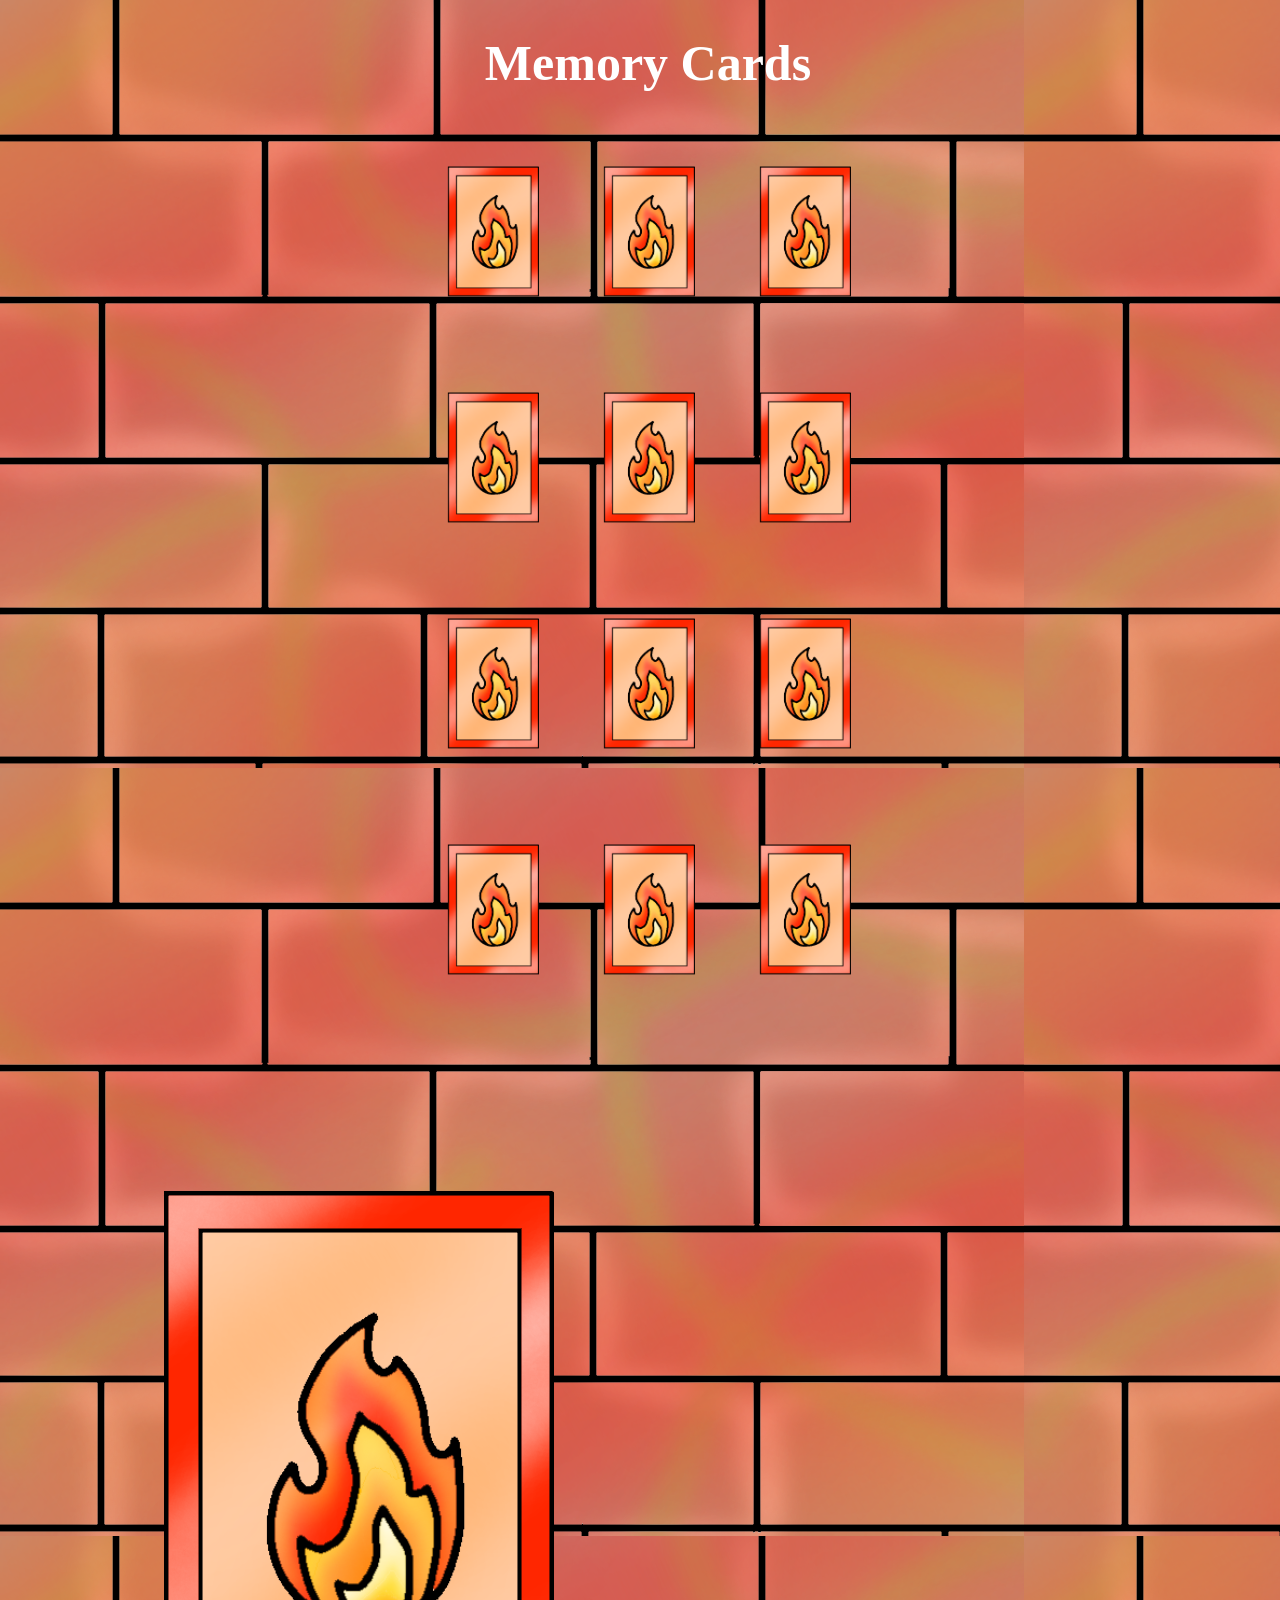
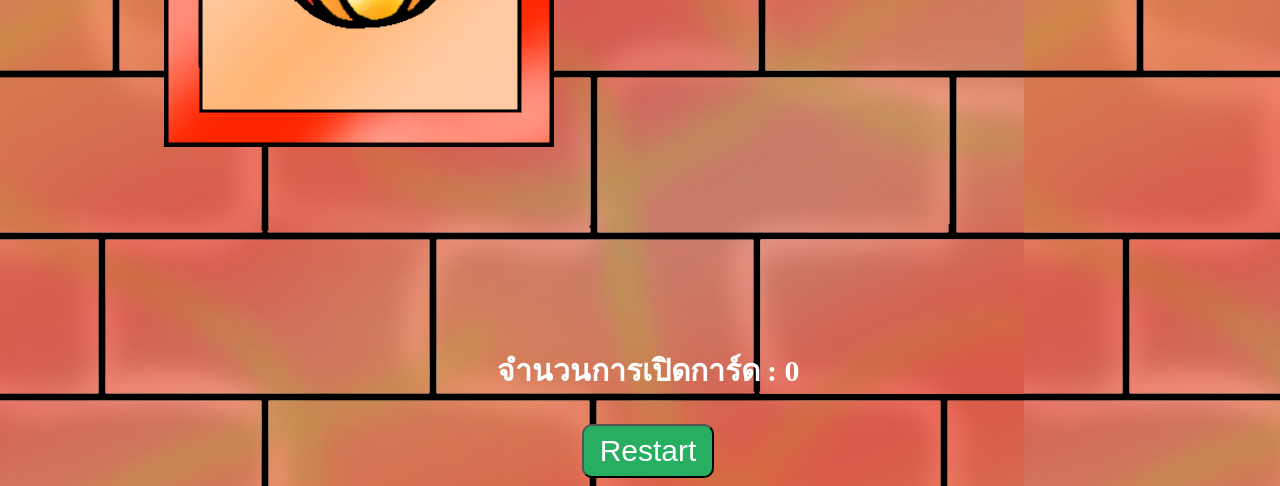
==== index.html @ e2e0ab78 "test" ====
<!DOCTYPE html>
<html>
  <head>
    <meta charset="utf-8">
    <meta name="viewport" content="width=device-width, initial-scale=0.6">
    <title>Memory Card Game</title>
    <link rel="stylesheet" type="text/css" href="style.css">
  </head>
  <body>
    <h1>Memory Cards</h1>
    <div class="grid-container">
    </div>
    <div><img src="/back.png" alt="1"></div>
    <p>จำนวนการเปิดการ์ด : <span class="score"></span></p>
    <div class="actions">
        <button onclick="restart()">Restart</button>
    </div>
    <script src="index.js"></script>
  </body>
</html>
---- style.css ----
body {
    min-height: 100vh;
    min-width: 100vw;
    background-image: url(/bg.png);
    color: white;
  }
  
  h1 {
      text-align: center;
      font-weight: 700;
      font-size: 50px;
  }
  
  p {
      text-align: center;
      font-size: 30px;
      font-weight: bold;
  }
  
  .actions {
      display: flex;
      justify-content: center;
  }
  
  .actions button {
      padding: 8px 16px;
      font-size: 30px;
      border-radius: 10px;
      background-color: #27ae60;
      color: white;
  }
  
  .grid-container {
    display: grid;
    justify-content: center;
    grid-gap: 16px;
    grid-template-columns: repeat(3, 140px);
    grid-template-rows: repeat(2, calc(140px / 2 * 3));
  }
  
  .card {
    height: calc(140px / 2 * 3);
    width: 140px;
    border-radius: 10px;
    background-color: #ffffff00;
    position: relative;
    transform-style: preserve-3d;
    transition: all 0.5s ease-in-out;
  }
  
  .front-image {
    width: 100%;
    height: 100%;
  }
  
  .card.flipped {
    transform: rotateY(180deg);
  }
  
  .front, .back {
      backface-visibility: hidden;
      position: absolute;
      border-radius: 10px;
      top: 0;
      left: 0;
      height: 100%;
      width: 100%;
  }
  
  .card .front {
    display: flex;
    justify-content: center;
    align-items: center;
  }
  
  .card .back {
    background-image: url(/back.png);
    background-position: center center;
    background-size: 115%;
    backface-visibility: hidden;
  }
  
  .card .front {
    transform: rotateY(180deg);
  }
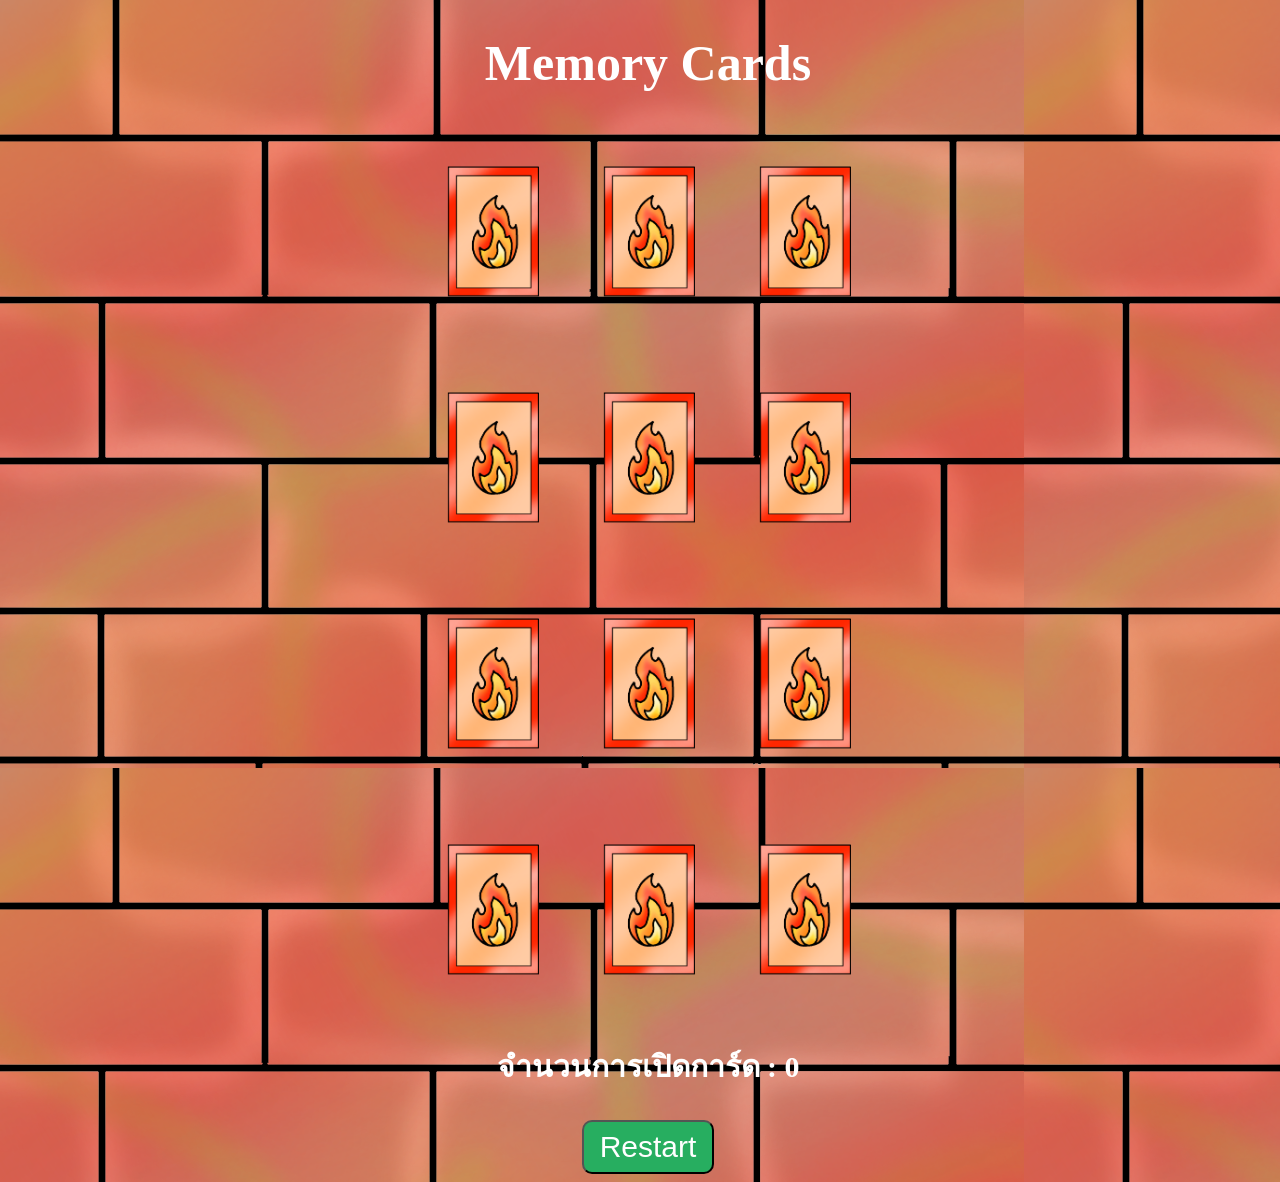
==== commit 9fabd174: "final" ====
--- a/index.html
+++ b/index.html
@@ -10,7 +10,6 @@
     <h1>Memory Cards</h1>
     <div class="grid-container">
     </div>
-    <div><img src="/back.png" alt="1"></div>
     <p>จำนวนการเปิดการ์ด : <span class="score"></span></p>
     <div class="actions">
         <button onclick="restart()">Restart</button>
--- a/style.css
+++ b/style.css
@@ -1,7 +1,7 @@
 body {
     min-height: 100vh;
     min-width: 100vw;
-    background-image: url(/bg.png);
+    background-image: url(bg.png);
     color: white;
   }
   
@@ -74,7 +74,7 @@
   }
   
   .card .back {
-    background-image: url(/back.png);
+    background-image: url(back.png);
     background-position: center center;
     background-size: 115%;
     backface-visibility: hidden;
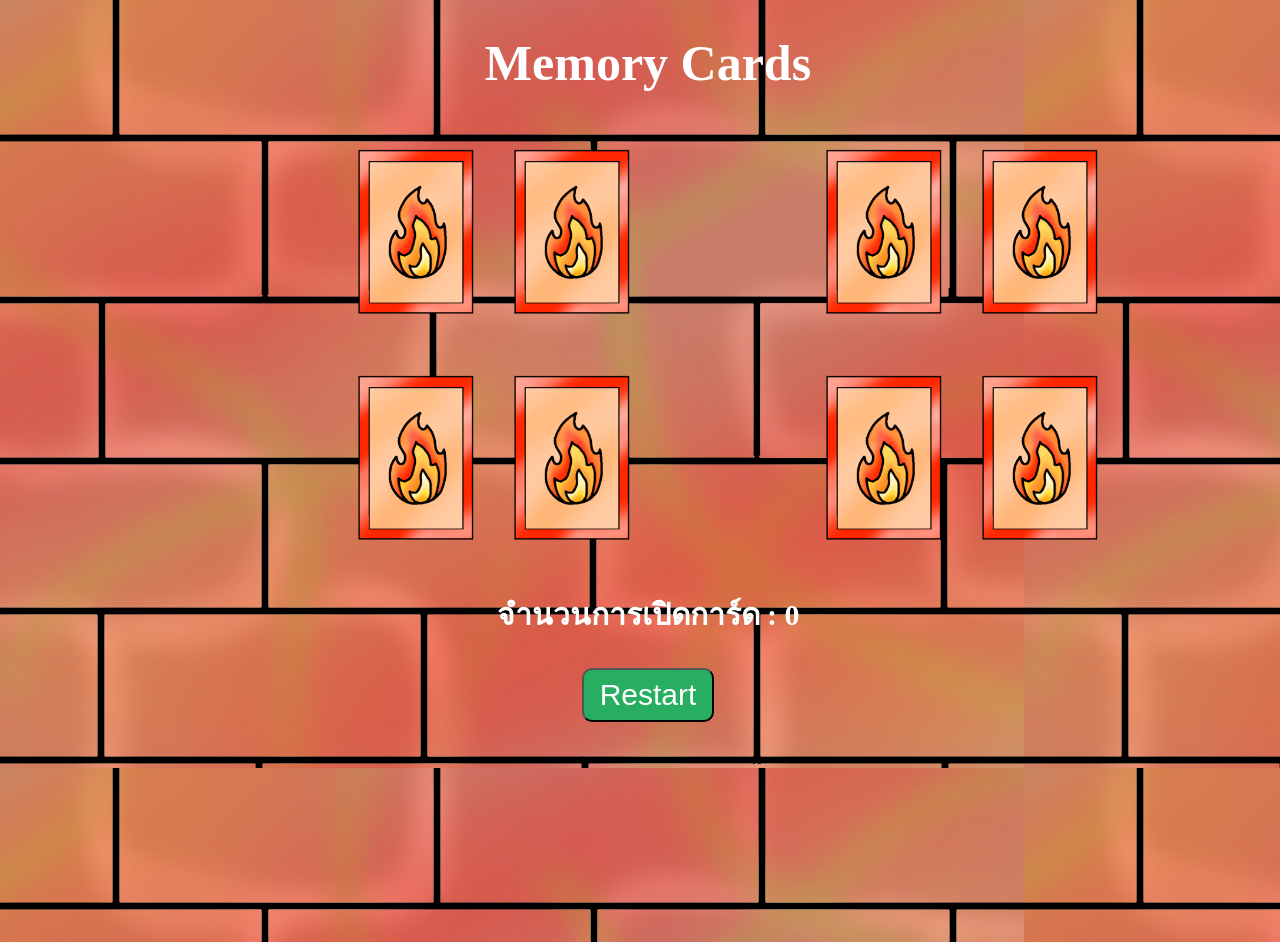
==== commit e6d381cf: "title" ====
--- a/index.html
+++ b/index.html
@@ -3,7 +3,7 @@
   <head>
     <meta charset="utf-8">
     <meta name="viewport" content="width=device-width, initial-scale=0.6">
-    <title>Memory Card Game</title>
+    <title>Chem Function</title>
     <link rel="stylesheet" type="text/css" href="style.css">
   </head>
   <body>
@@ -16,4 +16,4 @@
     </div>
     <script src="index.js"></script>
   </body>
-</html>+</html>
--- a/style.css
+++ b/style.css
@@ -49,8 +49,8 @@
   }
   
   .front-image {
-    width: 100%;
-    height: 100%;
+    width: 130%;
+    height: 130%;
   }
   
   .card.flipped {
@@ -76,10 +76,17 @@
   .card .back {
     background-image: url(back.png);
     background-position: center center;
-    background-size: 115%;
+    background-size: 145%;
     backface-visibility: hidden;
   }
   
   .card .front {
     transform: rotateY(180deg);
-  }+  }
+
+@media screen and (min-width: 992px)
+  {
+    .grid-container {
+        grid-template-columns: repeat(6, 140px);
+    }
+}
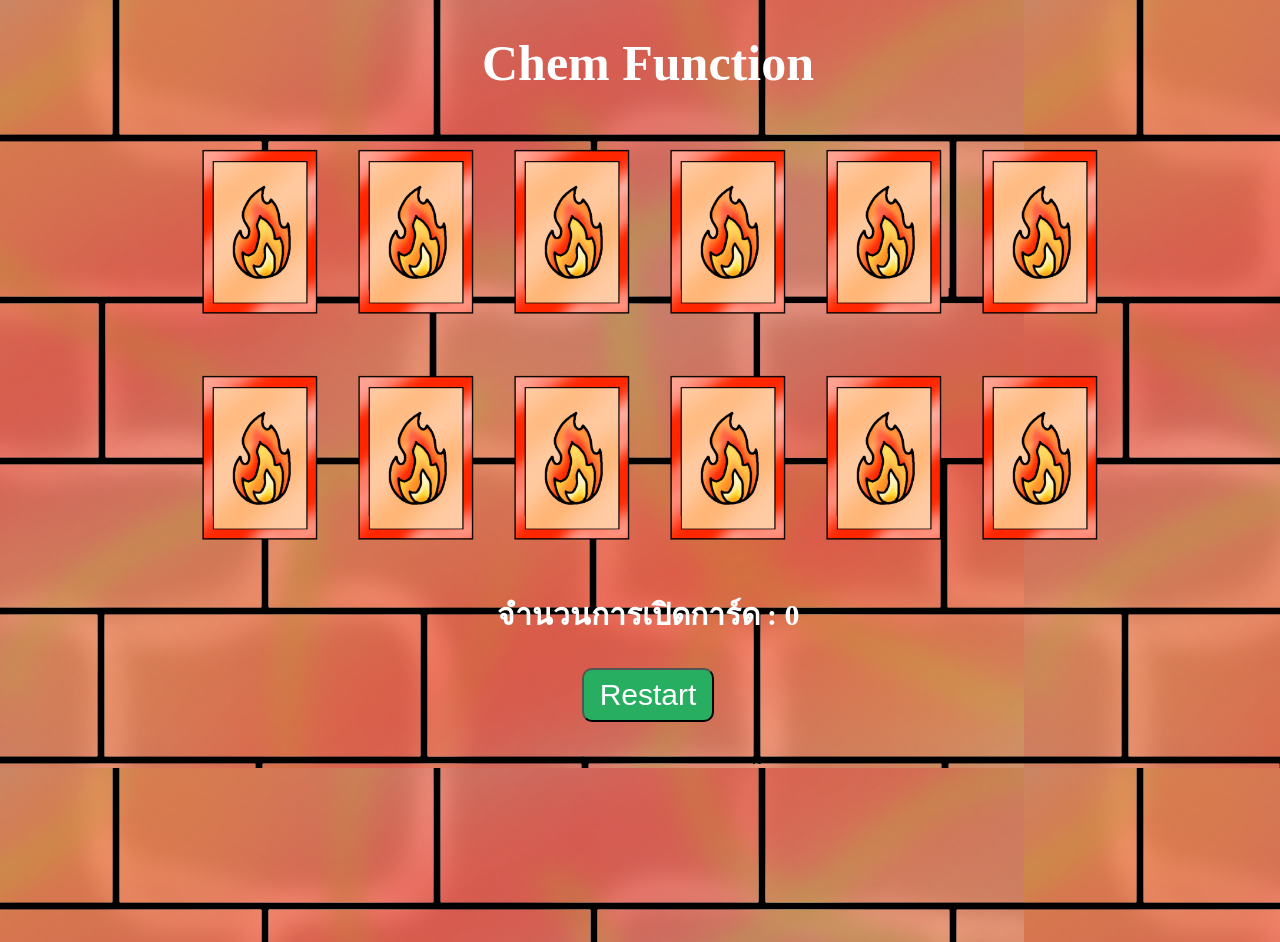
==== commit 15b0d6d5: "h1" ====
--- a/index.html
+++ b/index.html
@@ -7,7 +7,7 @@
     <link rel="stylesheet" type="text/css" href="style.css">
   </head>
   <body>
-    <h1>Memory Cards</h1>
+    <h1>Chem Function</h1>
     <div class="grid-container">
     </div>
     <p>จำนวนการเปิดการ์ด : <span class="score"></span></p>
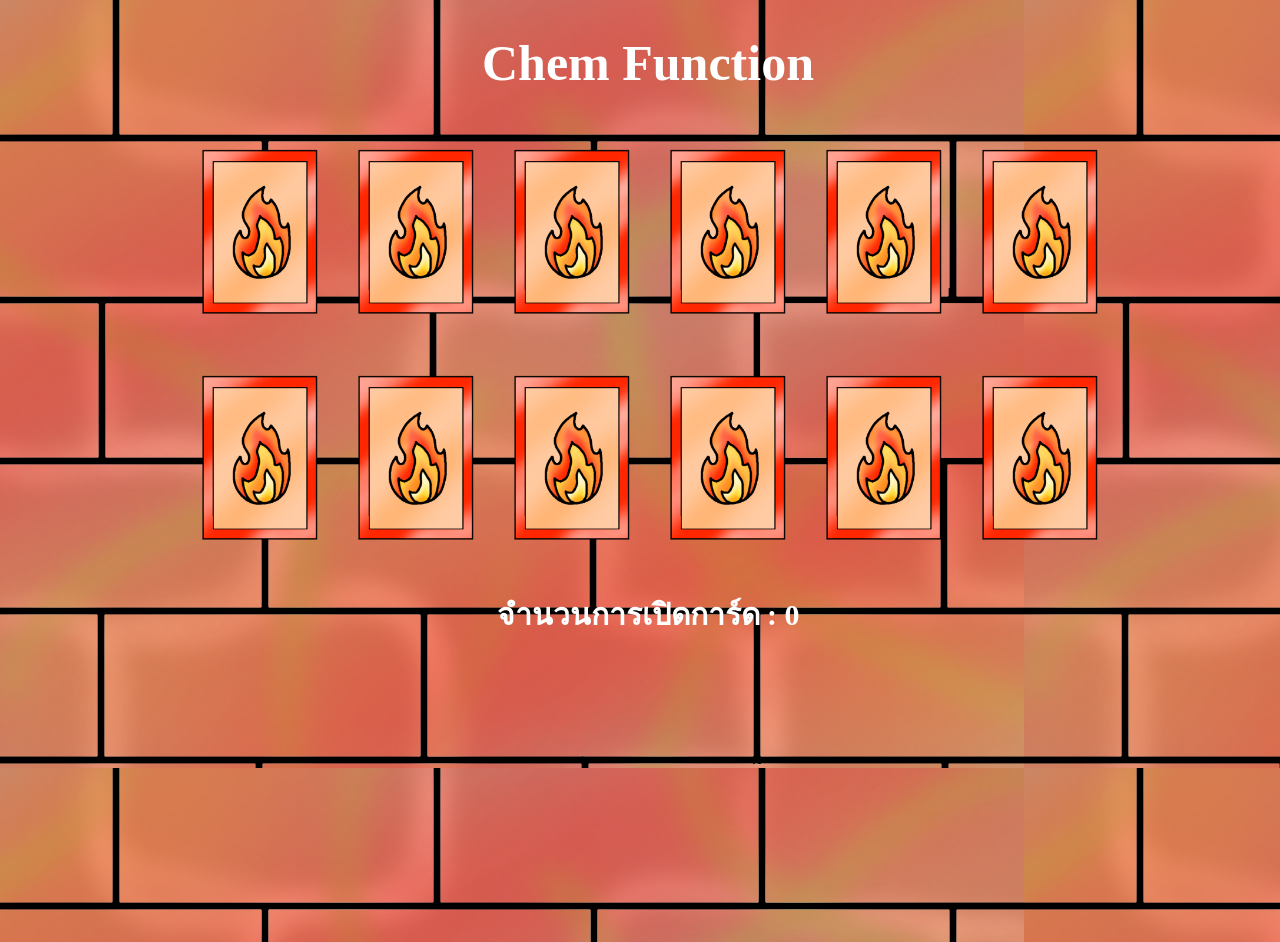
==== commit afe00d4c: "auto return to map" ====
--- a/index.html
+++ b/index.html
@@ -11,9 +11,15 @@
     <div class="grid-container">
     </div>
     <p>จำนวนการเปิดการ์ด : <span class="score"></span></p>
-    <div class="actions">
-        <button onclick="restart()">Restart</button>
-    </div>
     <script src="index.js"></script>
+    <audio id="flipSound">
+      <source src="flip.mp4" type="audio/mpeg">
+    </audio>
+    <audio id="winSound">
+      <source src="win.mp3" type="audio/mpeg">
+    </audio>
+    <audio id="overSound">
+      <source src="over.mp3" type="audio/mpeg">
+    </audio>
   </body>
 </html>
